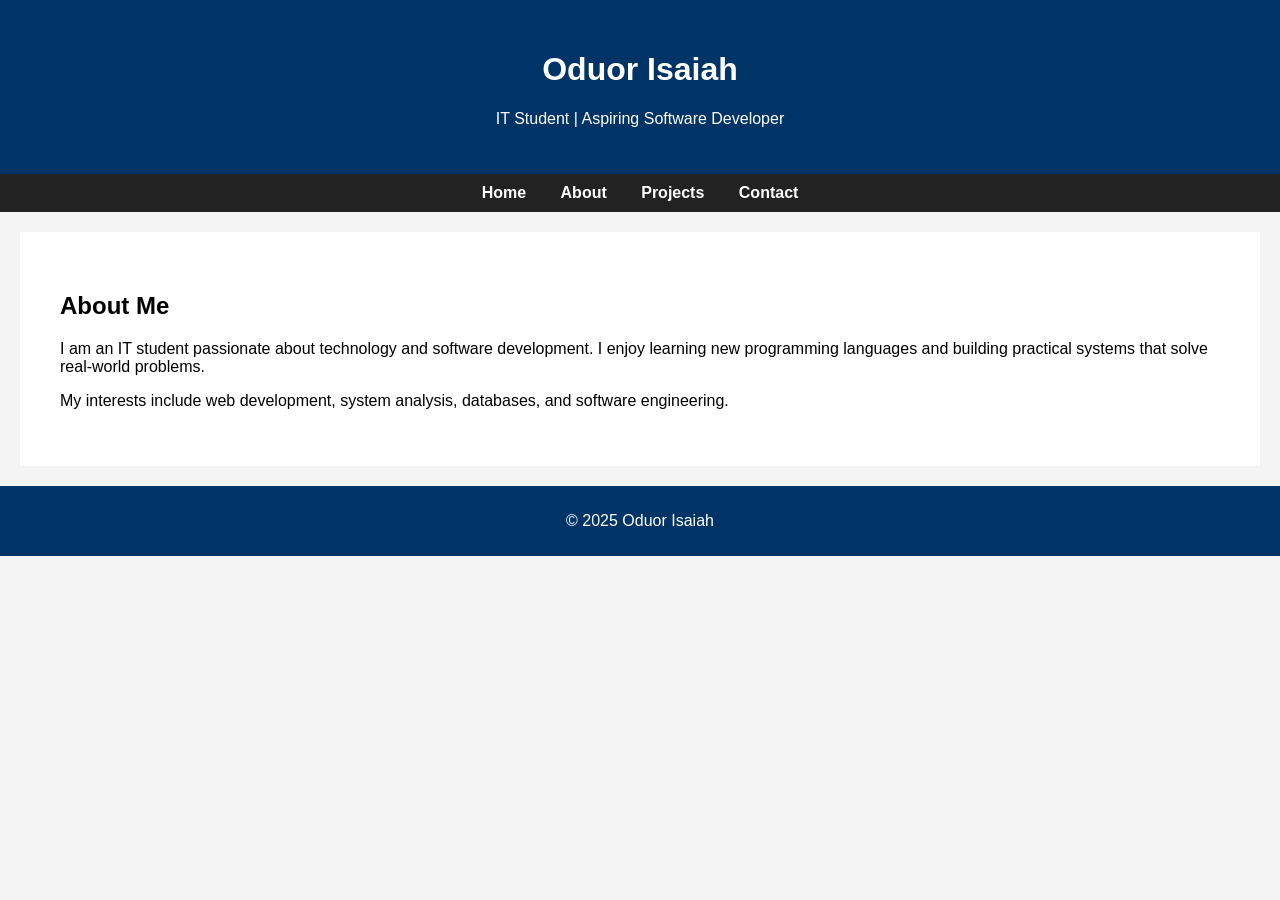
==== about.html @ 7d975245 "Add files via upload" ====
<!DOCTYPE html>
<html lang="en">
<head>
    <meta charset="UTF-8">
    <title>About Me | Oduor Isaiah</title>
    <link rel="stylesheet" href="css/style.css">
</head>
<body>

<header>
    <h1>Oduor Isaiah</h1>
    <p>IT Student | Aspiring Software Developer</p>
</header>

<nav>
    <a href="index.html">Home</a>
    <a href="about.html">About</a>
    <a href="projects.html">Projects</a>
    <a href="contact.html">Contact</a>
</nav>

<section>
    <h2>About Me</h2>
    <p>
        I am an IT student passionate about technology and software development.
        I enjoy learning new programming languages and building practical systems
        that solve real-world problems.
    </p>

    <p>
        My interests include web development, system analysis, databases,
        and software engineering.
    </p>
</section>

<footer>
    <p>© 2025 Oduor Isaiah</p>
</footer>

</body>
</html>
---- css/style.css ----
body {
    margin: 0;
    font-family: Arial, sans-serif;
    background-color: #f4f4f4;
}

header {
    background-color: #003366;
    color: white;
    text-align: center;
    padding: 30px;
}

nav {
    background-color: #222;
    text-align: center;
    padding: 10px;
}

nav a {
    color: white;
    margin: 0 15px;
    text-decoration: none;
    font-weight: bold;
}

section {
    background: white;
    margin: 20px;
    padding: 40px;
}

footer {
    background-color: #003366;
    color: white;
    text-align: center;
    padding: 10px;
}

/* Contact Links as Buttons */
section a {
    display: inline-block;
    background-color: #003366; /* Dark blue button */
    color: white;
    padding: 10px 20px;
    margin: 5px 5px 5px 0;
    text-decoration: none;
    border-radius: 5px;
    transition: background-color 0.3s ease;
    font-weight: bold;
}

section a:hover {
    background-color: #0055a5; /* Lighter blue on hover */
}

section a {
    margin-right: 10px;
    margin-bottom: 10px;
}

/* Mobile Responsive */
@media (max-width: 768px) {
    nav {
        display: flex;
        flex-direction: column;
        padding: 0;
    }

    nav a {
        margin: 10px 0;
    }

    section {
        margin: 10px;
        padding: 20px;
    }

    header {
        padding: 20px;
    }
}
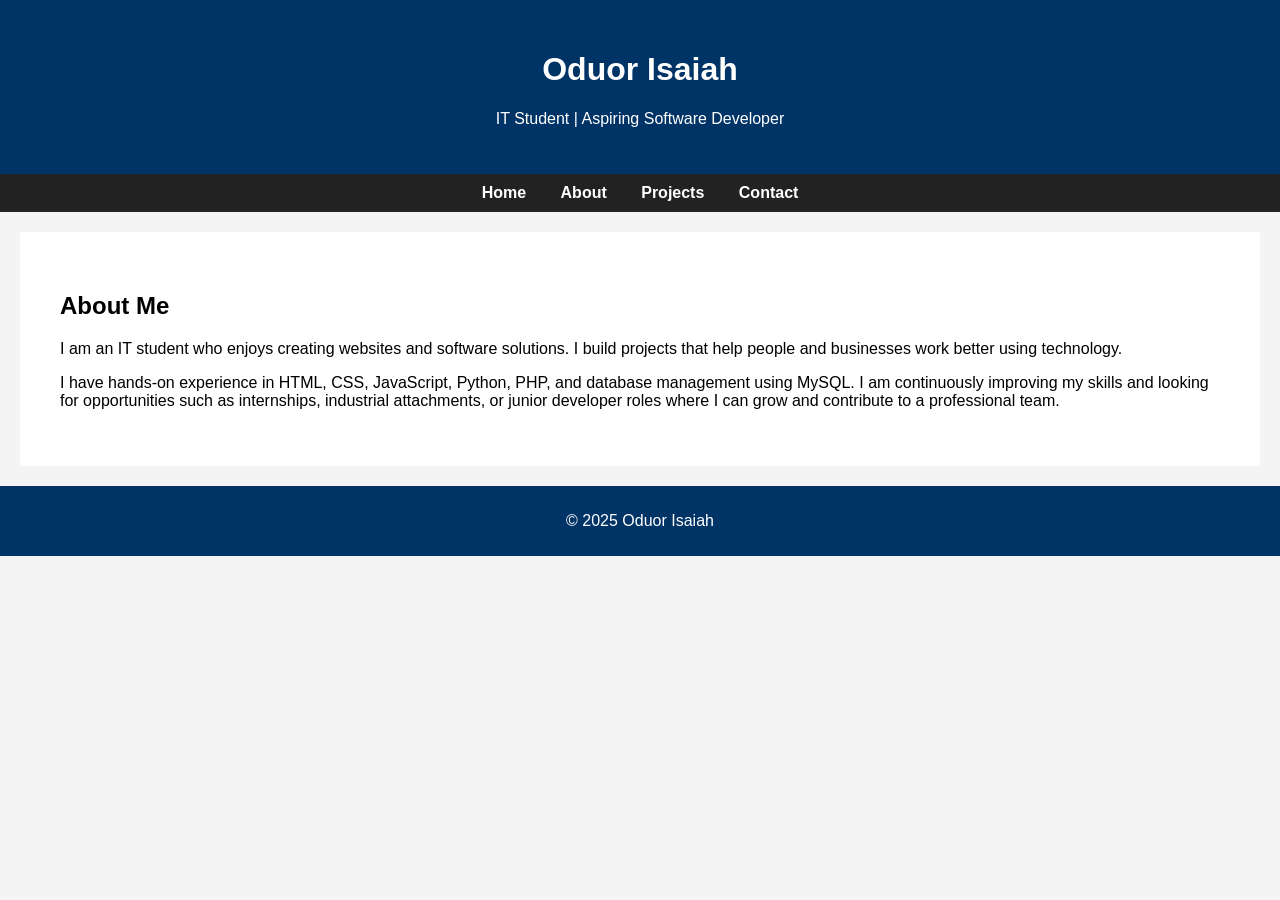
==== commit 05137aba: "Update about.html" ====
--- a/about.html
+++ b/about.html
@@ -21,17 +21,21 @@
 
 <section>
     <h2>About Me</h2>
-    <p>
-        I am an IT student passionate about technology and software development.
-        I enjoy learning new programming languages and building practical systems
-        that solve real-world problems.
-    </p>
+<p>
+I am an IT student who enjoys creating websites and software solutions.
+I build projects that help people and businesses work better using technology.
+</p>
+
 
     <p>
-        My interests include web development, system analysis, databases,
-        and software engineering.
+        I have hands-on experience in HTML, CSS, JavaScript, Python, PHP,
+        and database management using MySQL. I am continuously improving
+        my skills and looking for opportunities such as internships,
+        industrial attachments, or junior developer roles where I can grow
+        and contribute to a professional team.
     </p>
 </section>
+
 
 <footer>
     <p>© 2025 Oduor Isaiah</p>
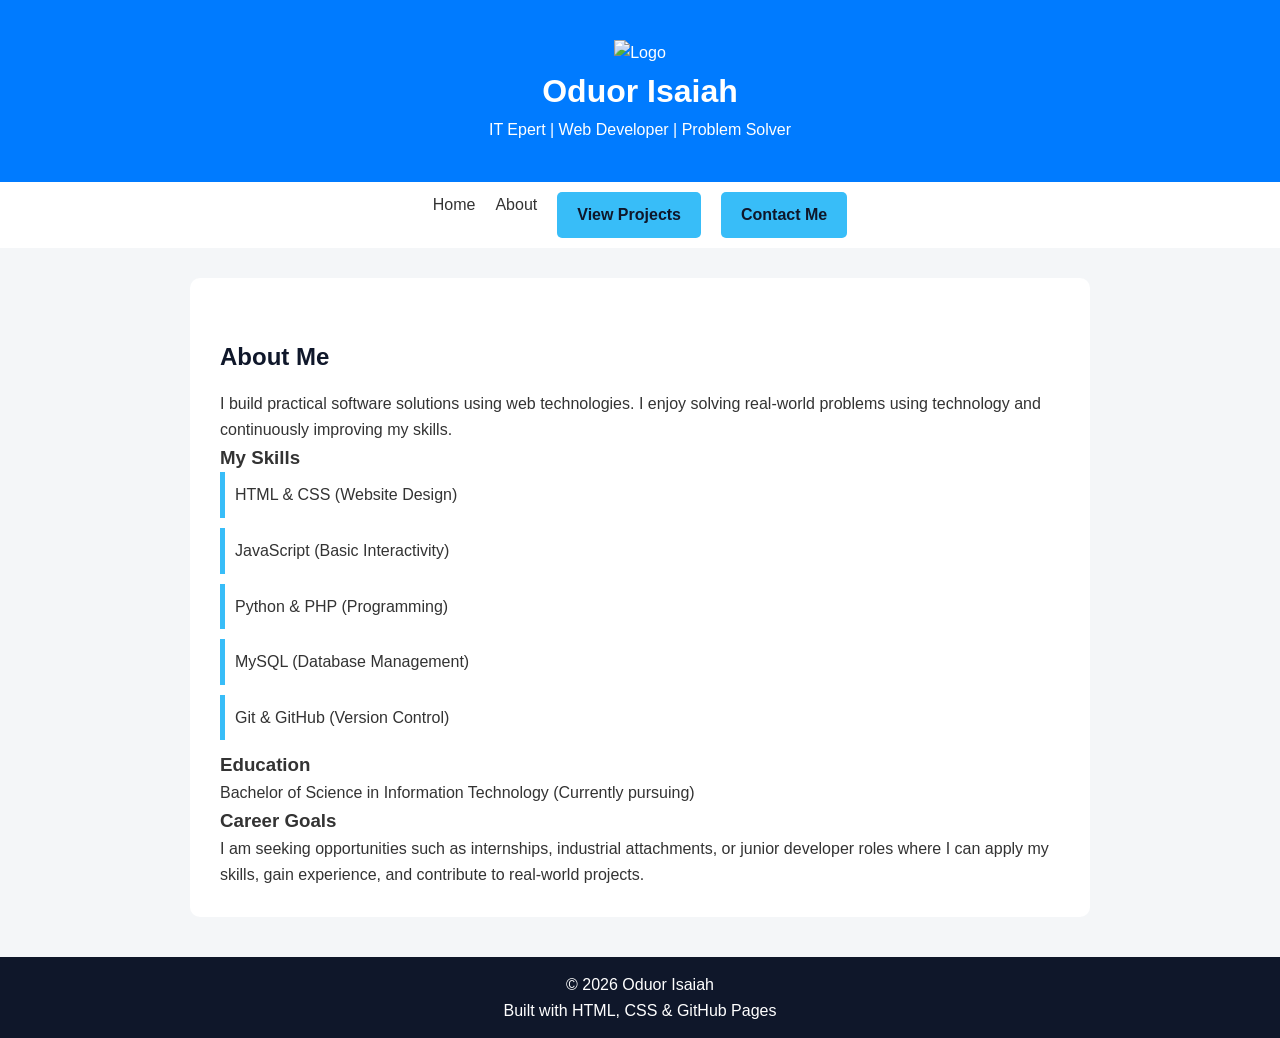
==== commit 7c3cec56: "Update about.html Update homepage design" ====
--- a/about.html
+++ b/about.html
@@ -7,38 +7,56 @@
 </head>
 <body>
 
-<header>
-    <h1>Oduor Isaiah</h1>
-    <p>IT Student | Aspiring Software Developer</p>
+<header class="header">
+    <div class="logo-container">
+        <img src="assets/images/logo.jpeg" alt="Logo" class="logo">
+        <h1>Oduor Isaiah</h1>
+    </div>
+
+    <p>IT Epert | Web Developer | Problem Solver</p>
 </header>
-
 <nav>
     <a href="index.html">Home</a>
     <a href="about.html">About</a>
-    <a href="projects.html">Projects</a>
-    <a href="contact.html">Contact</a>
+    <a href="projects.html" class="btn">View Projects</a>
+    <a href="contact.html" class="btn outline">Contact Me</a>
 </nav>
 
 <section>
     <h2>About Me</h2>
-<p>
-I am an IT student who enjoys creating websites and software solutions.
-I build projects that help people and businesses work better using technology.
-</p>
-
 
     <p>
-        I have hands-on experience in HTML, CSS, JavaScript, Python, PHP,
-        and database management using MySQL. I am continuously improving
-        my skills and looking for opportunities such as internships,
-        industrial attachments, or junior developer roles where I can grow
-        and contribute to a professional team.
+        I build practical software solutions using web technologies.
+        I enjoy solving real-world problems using technology and continuously improving my skills.
+    </p>
+
+    <h3>My Skills</h3>
+    <ul>
+        <li>HTML & CSS (Website Design)</li>
+        <li>JavaScript (Basic Interactivity)</li>
+        <li>Python & PHP (Programming)</li>
+        <li>MySQL (Database Management)</li>
+        <li>Git & GitHub (Version Control)</li>
+    </ul>
+
+    <h3>Education</h3>
+    <p>
+        Bachelor of Science in Information Technology  
+        (Currently pursuing)
+    </p>
+
+    <h3>Career Goals</h3>
+    <p>
+        I am seeking opportunities such as internships, industrial attachments,
+        or junior developer roles where I can apply my skills, gain experience,
+        and contribute to real-world projects.
     </p>
 </section>
 
 
 <footer>
-    <p>© 2025 Oduor Isaiah</p>
+    <p>© 2026 Oduor Isaiah</p>
+    <p>Built with HTML, CSS & GitHub Pages</p>
 </footer>
 
 </body>
--- a/css/style.css
+++ b/css/style.css
@@ -1,84 +1,294 @@
+* {
+    margin: 0;
+    padding: 0;
+    box-sizing: border-box;
+    font-family: 'Poppins', sans-serif;
+}
+
 body {
+    background: #f4f6f8;
+    color: #333;
+    line-height: 1.6;
+}
+
+/* HEADER */
+header {
+    background: #0f172a;
+    color: white;
+    text-align: center;
+    padding: 40px 20px;
+}
+
+.profile-img {
+    width: 150px;
+    border-radius: 50%;
+    margin-bottom: 15px;
+}
+
+/* NAVIGATION */
+nav {
+    background: #1e293b;
+    display: flex;
+    justify-content: center;
+    padding: 10px;
+}
+
+nav a {
+    color: white;
+    text-decoration: none;
+    margin: 0 15px;
+    font-weight: 500;
+}
+
+nav a:hover {
+    color: #38bdf8;
+}
+
+/* MAIN SECTION */
+section {
+    max-width: 1000px;
+    margin: auto;
+    padding: 30px 20px;
+}
+
+h2 {
+    margin: 30px 0 15px;
+    color: #0f172a;
+}
+
+/* SKILLS */
+ul {
+    list-style: none;
+}
+
+ul li {
+    background: white;
+    margin-bottom: 10px;
+    padding: 10px;
+    border-left: 5px solid #38bdf8;
+}
+
+/* PROJECTS */
+.project {
+    background: white;
+    padding: 20px;
+    margin-bottom: 25px;
+    border-radius: 8px;
+}
+
+.project img,
+.project video {
+    width: 100%;
+    max-width: 500px;
+    border-radius: 8px;
+    margin-bottom: 15px;
+}
+
+/* MINI PROJECT */
+.container {
+    margin-top: 40px;
+    background: white;
+    padding: 20px;
+    border-radius: 8px;
+    text-align: center;
+}
+
+.btn {
+    background: #38bdf8;
+    border: none;
+    padding: 10px 20px;
+    color: #0f172a;
+    font-weight: bold;
+    cursor: pointer;
+    border-radius: 5px;
+}
+
+.btn:hover {
+    background: #0ea5e9;
+}
+
+/* FOOTER */
+footer {
+    background: #0f172a;
+    color: white;
+    text-align: center;
+    padding: 15px;
+    margin-top: 40px;
+}
+
+/* RESPONSIVE */
+@media (max-width: 600px) {
+    nav {
+        flex-direction: column;
+    }
+
+    nav a {
+        margin: 8px 0;
+    }
+}
+.projects-section {
+    padding: 40px;
+    text-align: center;
+}
+
+.projects-container {
+    display: grid;
+    grid-template-columns: repeat(auto-fit, minmax(280px, 1fr));
+    gap: 25px;
+    margin-top: 30px;
+}
+
+.project-card {
+    background: #ffffff;
+    border-radius: 10px;
+    box-shadow: 0 4px 10px rgba(0,0,0,0.1);
+    padding: 20px;
+}
+
+.project-card img,
+.project-card video {
+    width: 100%;
+    border-radius: 8px;
+}
+
+.project-card h3 {
+    margin: 15px 0 10px;
+}
+
+.project-card p {
+    font-size: 0.95rem;
+    color: #555;
+}
+
+.project-links {
+    margin-top: 15px;
+}
+
+.project-links a {
+    text-decoration: none;
+    margin: 0 8px;
+    padding: 8px 14px;
+    background: #007bff;
+    color: white;
+    border-radius: 5px;
+    font-size: 0.85rem;
+}
+
+.project-links a:hover {
+    background: #0056b3;
+}
+.tags {
+    font-size: 0.8rem;
+    color: #777;
+    margin-top: 8px;
+}
+.cv-btn {
+    display: inline-block;
+    margin-top: 15px;
+    padding: 10px 18px;
+    background: #28a745;
+    color: white;
+    text-decoration: none;
+    border-radius: 6px;
+    font-weight: 500;
+}
+
+.cv-btn:hover {
+    background: #1e7e34;
+}
+section p i {
+    margin-right: 8px;
+    color: #007bff;
+    font-size: 1.1rem;
+}
+
+section p a {
+    text-decoration: none;
+}
+
+section p a:hover {
+    text-decoration: underline;
+}
+form {
+    max-width: 500px;
+    margin-top: 20px;
+}
+
+form input, form textarea {
+    width: 100%;
+    padding: 10px;
+    margin: 8px 0;
+    border-radius: 5px;
+    border: 1px solid #ccc;
+}
+
+form button {
+    background: #007bff;
+    color: white;
+    padding: 10px;
+    border: none;
+    border-radius: 5px;
+    cursor: pointer;
+}
+
+form button:hover {
+    background: #0056b3;
+}
+.project-card {
+    transition: transform 0.3s ease, box-shadow 0.3s ease;
+}
+
+.project-card:hover {
+    transform: translateY(-5px);
+    box-shadow: 0 10px 20px rgba(0,0,0,0.15);
+}
+
+nav a {
+    transition: color 0.3s;
+}
+
+nav a:hover {
+    color: #007bff;
+}
+body {
+    font-family: 'Poppins', sans-serif;
+    background: #f4f6f8;
     margin: 0;
-    font-family: Arial, sans-serif;
-    background-color: #f4f4f4;
+    color: #333;
 }
 
 header {
-    background-color: #003366;
-    color: white;
-    text-align: center;
+    background: #007bff;
+    color: white;
+    padding: 40px 20px;
+    text-align: center;
+}
+
+nav {
+    background: #ffffff;
+    padding: 10px;
+    text-align: center;
+}
+
+nav a {
+    margin: 0 10px;
+    text-decoration: none;
+    font-weight: 500;
+    color: #333;
+}
+
+nav a:hover {
+    color: #007bff;
+}
+
+section {
+    max-width: 900px;
+    margin: 30px auto;
+    background: white;
     padding: 30px;
-}
-
-nav {
-    background-color: #222;
-    text-align: center;
-    padding: 10px;
-}
-
-nav a {
-    color: white;
-    margin: 0 15px;
-    text-decoration: none;
-    font-weight: bold;
-}
-
-section {
-    background: white;
-    margin: 20px;
-    padding: 40px;
-}
-
-footer {
-    background-color: #003366;
-    color: white;
-    text-align: center;
-    padding: 10px;
-}
-
-/* Contact Links as Buttons */
-section a {
-    display: inline-block;
-    background-color: #003366; /* Dark blue button */
-    color: white;
-    padding: 10px 20px;
-    margin: 5px 5px 5px 0;
-    text-decoration: none;
-    border-radius: 5px;
-    transition: background-color 0.3s ease;
-    font-weight: bold;
-}
-
-section a:hover {
-    background-color: #0055a5; /* Lighter blue on hover */
-}
-
-section a {
-    margin-right: 10px;
-    margin-bottom: 10px;
-}
-
-/* Mobile Responsive */
-@media (max-width: 768px) {
-    nav {
-        display: flex;
-        flex-direction: column;
-        padding: 0;
-    }
-
-    nav a {
-        margin: 10px 0;
-    }
-
-    section {
-        margin: 10px;
-        padding: 20px;
-    }
-
-    header {
-        padding: 20px;
-    }
-}
-
-
+    border-radius: 10px;
+}
+
+
+
+
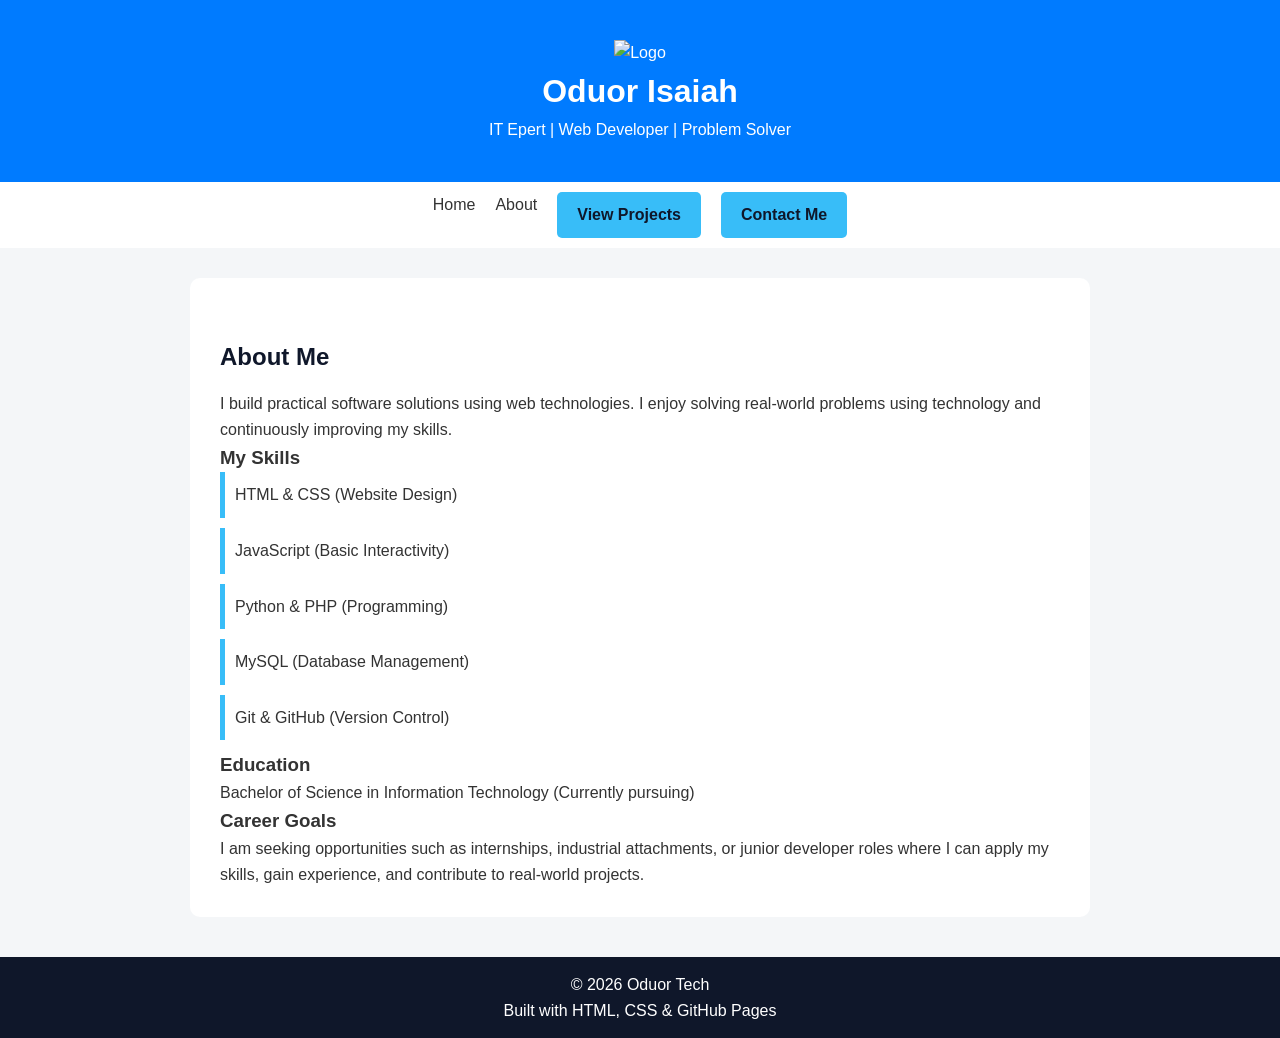
==== commit 29240da7: "Update about.html" ====
--- a/about.html
+++ b/about.html
@@ -55,7 +55,7 @@
 
 
 <footer>
-    <p>© 2026 Oduor Isaiah</p>
+    <p>© 2026 Oduor Tech</p>
     <p>Built with HTML, CSS & GitHub Pages</p>
 </footer>
 
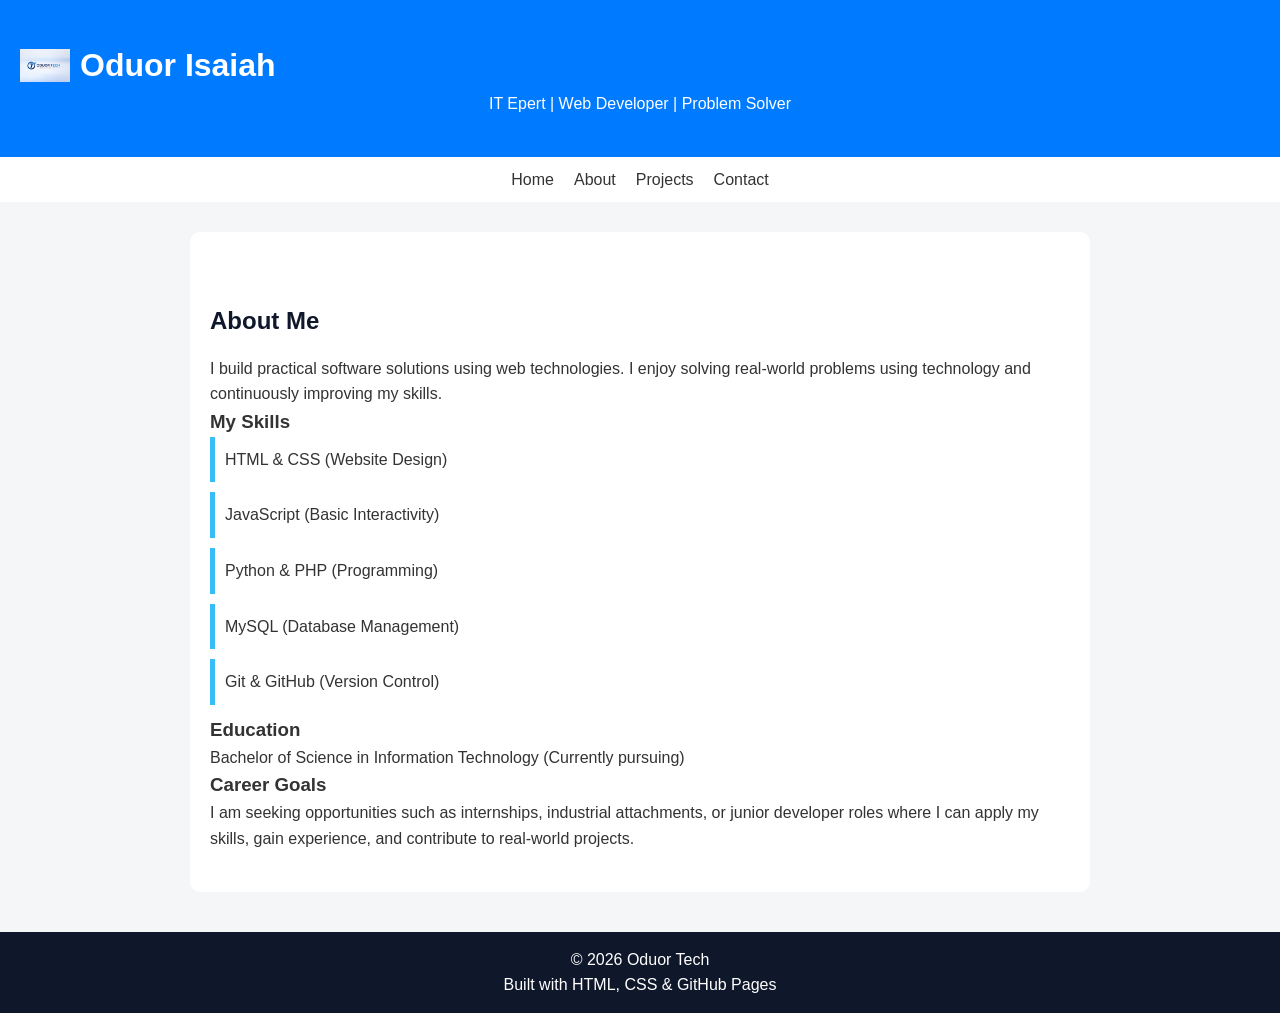
==== commit 0ebd1e2c: "Update about.html Update homepage design" ====
--- a/about.html
+++ b/about.html
@@ -18,8 +18,8 @@
 <nav>
     <a href="index.html">Home</a>
     <a href="about.html">About</a>
-    <a href="projects.html" class="btn">View Projects</a>
-    <a href="contact.html" class="btn outline">Contact Me</a>
+    <a href="projects.html">Projects</a>
+    <a href="contact.html">Contact</a>
 </nav>
 
 <section>
--- a/css/style.css
+++ b/css/style.css
@@ -288,7 +288,83 @@
     padding: 30px;
     border-radius: 10px;
 }
-
-
-
-
+.project-card:hover {
+  transform: translateY(-5px);
+  transition: 0.3s;
+}
+.bar {
+  background: #ddd;
+  border-radius: 10px;
+}
+.bar span {
+  display: block;
+  height: 10px;
+  background: #007bff;
+  border-radius: 10px;
+}
+.projects-container {
+    display: grid;
+    grid-template-columns: repeat(auto-fit, minmax(250px, 1fr));
+    gap: 20px;
+}
+
+.project-card {
+    background: white;
+    padding: 15px;
+    border-radius: 12px;
+    box-shadow: 0 8px 20px rgba(0,0,0,0.1);
+    transition: 0.3s;
+}
+
+.project-card:hover {
+    transform: translateY(-5px);
+}
+
+.project-card img,
+.project-card video {
+    width: 100%;
+    border-radius: 10px;
+}
+
+.tags {
+    font-size: 0.9em;
+    color: #007bff;
+    font-weight: bold;
+}
+
+.project-links a {
+    display: inline-block;
+    margin-right: 10px;
+    margin-top: 10px;
+    text-decoration: none;
+    color: white;
+    background: #007bff;
+    padding: 6px 12px;
+    border-radius: 6px;
+}
+.logo-container {
+    display: flex;
+    align-items: center;
+    gap: 10px;
+}
+
+.logo {
+    width: 50px;
+    height: 50px;
+    object-fit: contain;
+}
+.project-card:hover {
+    transform: scale(1.03);
+    transition: 0.3s;
+}
+section {
+    padding: 40px 20px;
+}
+section {
+    padding: 40px 20px;
+}
+
+
+
+
+
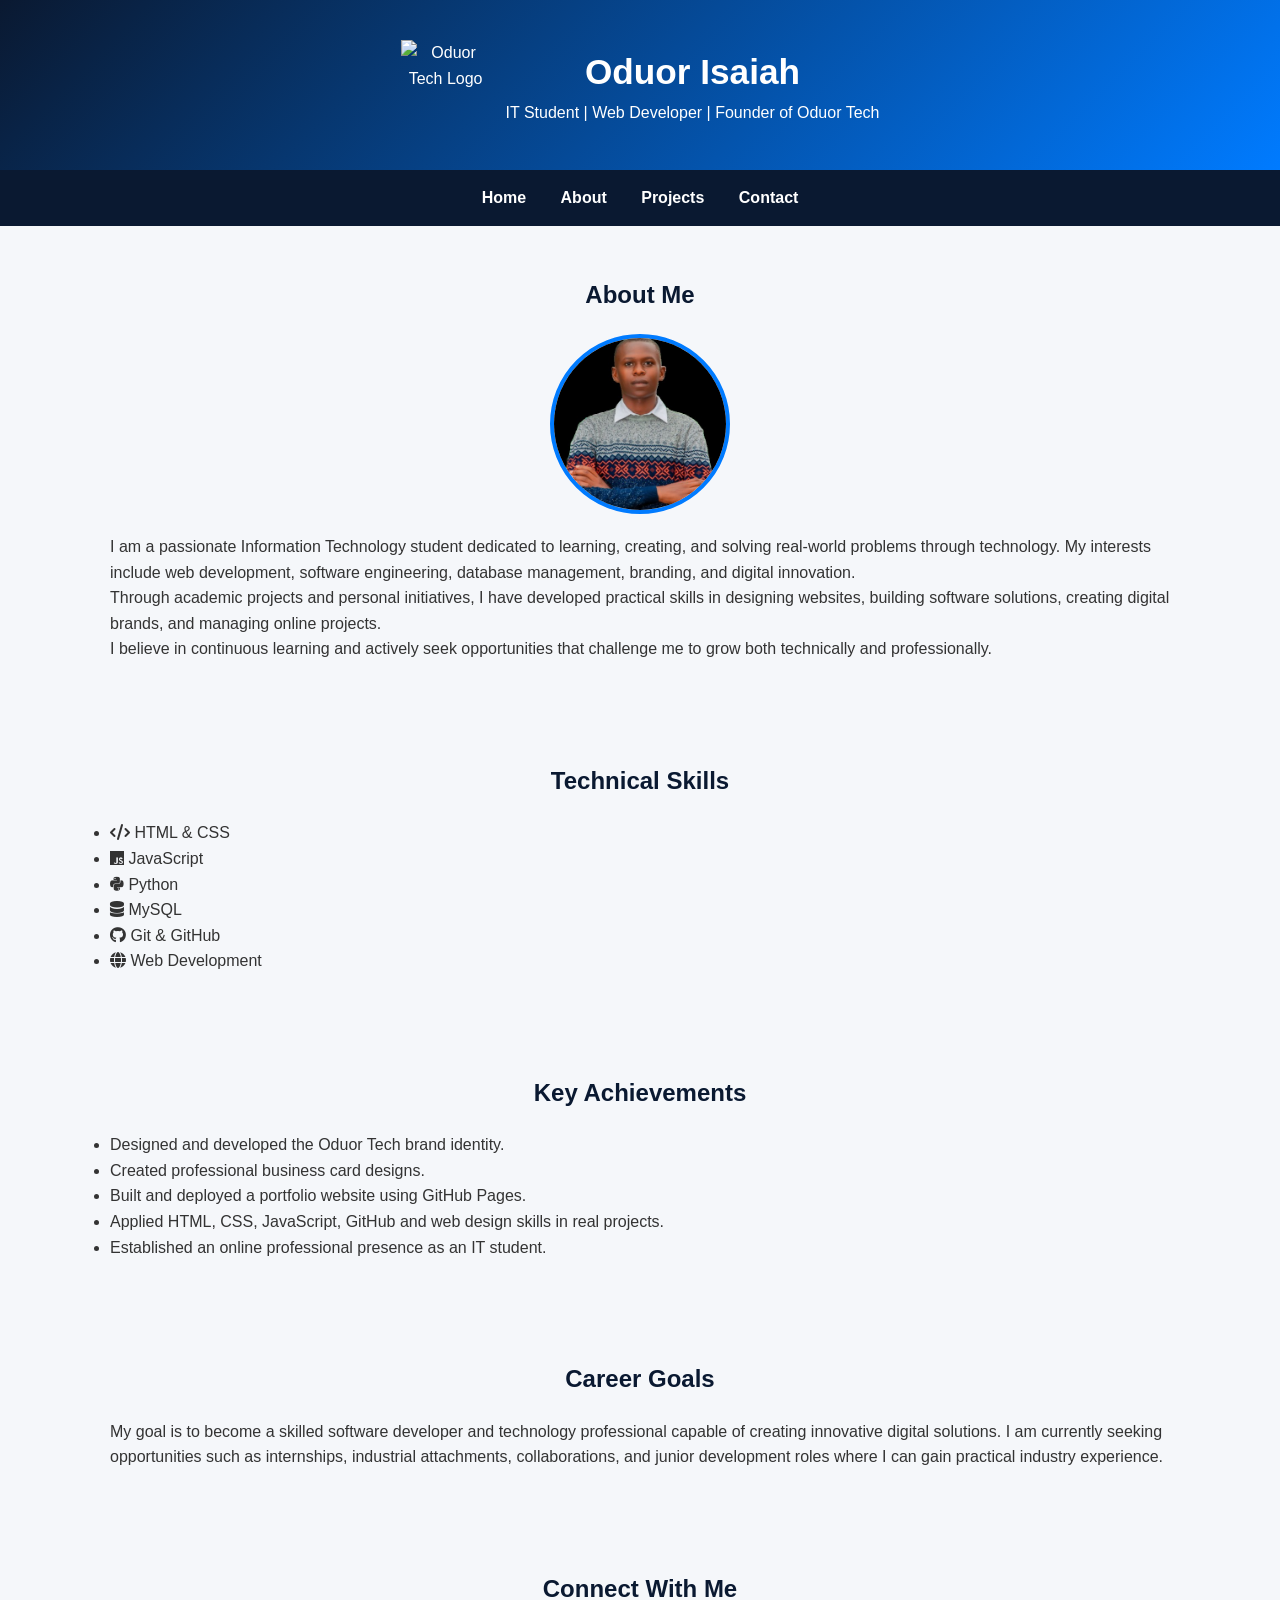
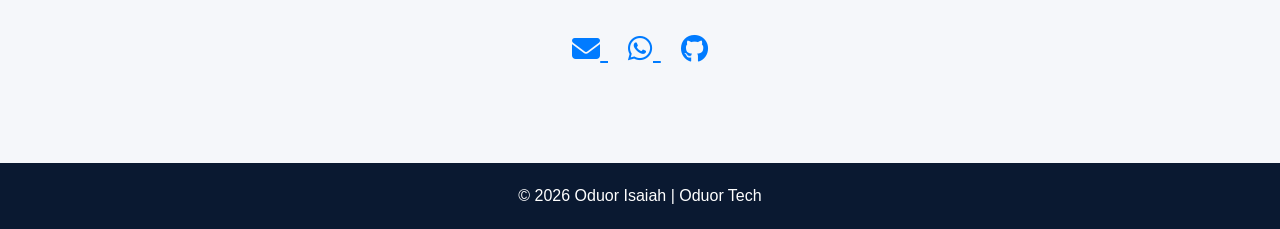
==== commit 2cf5b511: "Portfolio redesign with Oduor Tech branding" ====
--- a/about.html
+++ b/about.html
@@ -1,63 +1,158 @@
-<!DOCTYPE html>
-<html lang="en">
-<head>
-    <meta charset="UTF-8">
-    <title>About Me | Oduor Isaiah</title>
-    <link rel="stylesheet" href="css/style.css">
-</head>
-<body>
-
-<header class="header">
-    <div class="logo-container">
-        <img src="assets/images/logo.jpeg" alt="Logo" class="logo">
-        <h1>Oduor Isaiah</h1>
-    </div>
-
-    <p>IT Epert | Web Developer | Problem Solver</p>
-</header>
-<nav>
-    <a href="index.html">Home</a>
-    <a href="about.html">About</a>
-    <a href="projects.html">Projects</a>
-    <a href="contact.html">Contact</a>
-</nav>
-
-<section>
-    <h2>About Me</h2>
-
-    <p>
-        I build practical software solutions using web technologies.
-        I enjoy solving real-world problems using technology and continuously improving my skills.
-    </p>
-
-    <h3>My Skills</h3>
-    <ul>
-        <li>HTML & CSS (Website Design)</li>
-        <li>JavaScript (Basic Interactivity)</li>
-        <li>Python & PHP (Programming)</li>
-        <li>MySQL (Database Management)</li>
-        <li>Git & GitHub (Version Control)</li>
-    </ul>
-
-    <h3>Education</h3>
-    <p>
-        Bachelor of Science in Information Technology  
-        (Currently pursuing)
-    </p>
-
-    <h3>Career Goals</h3>
-    <p>
-        I am seeking opportunities such as internships, industrial attachments,
-        or junior developer roles where I can apply my skills, gain experience,
-        and contribute to real-world projects.
-    </p>
-</section>
-
-
-<footer>
-    <p>© 2026 Oduor Tech</p>
-    <p>Built with HTML, CSS & GitHub Pages</p>
-</footer>
-
-</body>
-</html>
+<!DOCTYPE html>
+<html lang="en">
+<head>
+    <meta charset="UTF-8">
+
+    <!-- Mobile Responsive -->
+    <meta name="viewport" content="width=device-width, initial-scale=1.0">
+
+    <title>About Me | Oduor Isaiah</title>
+
+    <!-- CSS -->
+    <link rel="stylesheet" href="css/style.css">
+
+    <!-- Google Font -->
+    <link href="https://fonts.googleapis.com/css2?family=Poppins:wght@300;400;600&display=swap" rel="stylesheet">
+
+    <!-- Icons -->
+    <link rel="stylesheet" href="https://cdnjs.cloudflare.com/ajax/libs/font-awesome/6.5.1/css/all.min.css">
+</head>
+
+<body>
+
+<!-- HEADER -->
+<header class="header">
+
+    <div class="logo-container">
+
+        <img src="assets/images/logo.png"
+             alt="Oduor Tech Logo"
+             class="logo">
+
+        <div>
+            <h1>Oduor Isaiah</h1>
+            <p>IT Student | Web Developer | Founder of Oduor Tech</p>
+        </div>
+
+    </div>
+
+</header>
+
+<!-- NAVIGATION -->
+<nav>
+    <a href="index.html">Home</a>
+    <a href="about.html">About</a>
+    <a href="projects.html">Projects</a>
+    <a href="contact.html">Contact</a>
+</nav>
+
+<!-- ABOUT SECTION -->
+<section>
+
+    <h2>About Me</h2>
+
+    <img src="assets/images/profile.jpg"
+         alt="Oduor Isaiah"
+         class="profile-img">
+
+    <p>
+        I am a passionate Information Technology student dedicated to
+        learning, creating, and solving real-world problems through technology.
+        My interests include web development, software engineering,
+        database management, branding, and digital innovation.
+    </p>
+
+    <p>
+        Through academic projects and personal initiatives, I have developed
+        practical skills in designing websites, building software solutions,
+        creating digital brands, and managing online projects.
+    </p>
+
+    <p>
+        I believe in continuous learning and actively seek opportunities
+        that challenge me to grow both technically and professionally.
+    </p>
+
+</section>
+
+<!-- TECHNICAL SKILLS -->
+<section>
+
+    <h2>Technical Skills</h2>
+
+    <ul>
+        <li><i class="fa-solid fa-code"></i> HTML & CSS</li>
+        <li><i class="fa-brands fa-js"></i> JavaScript</li>
+        <li><i class="fa-brands fa-python"></i> Python</li>
+        <li><i class="fa-solid fa-database"></i> MySQL</li>
+        <li><i class="fa-brands fa-github"></i> Git & GitHub</li>
+        <li><i class="fa-solid fa-globe"></i> Web Development</li>
+    </ul>
+
+</section>
+
+<!-- ACHIEVEMENTS -->
+<section>
+
+    <h2>Key Achievements</h2>
+
+    <ul>
+        <li>Designed and developed the Oduor Tech brand identity.</li>
+
+        <li>Created professional business card designs.</li>
+
+        <li>Built and deployed a portfolio website using GitHub Pages.</li>
+
+        <li>Applied HTML, CSS, JavaScript, GitHub and web design skills in real projects.</li>
+
+        <li>Established an online professional presence as an IT student.</li>
+
+    </ul>
+
+</section>
+
+<!-- CAREER GOALS -->
+<section>
+
+    <h2>Career Goals</h2>
+
+    <p>
+        My goal is to become a skilled software developer and technology
+        professional capable of creating innovative digital solutions.
+        I am currently seeking opportunities such as internships,
+        industrial attachments, collaborations, and junior development roles
+        where I can gain practical industry experience.
+    </p>
+
+</section>
+
+<!-- SOCIAL LINKS -->
+<section>
+
+    <h2>Connect With Me</h2>
+
+    <div class="social-links">
+
+        <a href="mailto:otienoisaya21@gmail.com">
+            <i class="fa-solid fa-envelope"></i>
+        </a>
+
+        <a href="https://wa.me/254704125364">
+            <i class="fa-brands fa-whatsapp"></i>
+        </a>
+
+        <a href="https://github.com/oduorisaiah417-crypto">
+            <i class="fa-brands fa-github"></i>
+        </a>
+
+    </div>
+
+</section>
+
+<!-- FOOTER -->
+<footer>
+    <p>© 2026 Oduor Isaiah | Oduor Tech</p>
+</footer>
+
+</body>
+</html>
--- a/css/style.css
+++ b/css/style.css
@@ -1,370 +1,295 @@
-* {
-    margin: 0;
-    padding: 0;
-    box-sizing: border-box;
-    font-family: 'Poppins', sans-serif;
-}
-
-body {
-    background: #f4f6f8;
-    color: #333;
-    line-height: 1.6;
-}
-
-/* HEADER */
-header {
-    background: #0f172a;
-    color: white;
-    text-align: center;
-    padding: 40px 20px;
-}
-
-.profile-img {
-    width: 150px;
-    border-radius: 50%;
-    margin-bottom: 15px;
-}
-
-/* NAVIGATION */
-nav {
-    background: #1e293b;
-    display: flex;
-    justify-content: center;
-    padding: 10px;
-}
-
-nav a {
-    color: white;
-    text-decoration: none;
-    margin: 0 15px;
-    font-weight: 500;
-}
-
-nav a:hover {
-    color: #38bdf8;
-}
-
-/* MAIN SECTION */
-section {
-    max-width: 1000px;
-    margin: auto;
-    padding: 30px 20px;
-}
-
-h2 {
-    margin: 30px 0 15px;
-    color: #0f172a;
-}
-
-/* SKILLS */
-ul {
-    list-style: none;
-}
-
-ul li {
-    background: white;
-    margin-bottom: 10px;
-    padding: 10px;
-    border-left: 5px solid #38bdf8;
-}
-
-/* PROJECTS */
-.project {
-    background: white;
-    padding: 20px;
-    margin-bottom: 25px;
-    border-radius: 8px;
-}
-
-.project img,
-.project video {
-    width: 100%;
-    max-width: 500px;
-    border-radius: 8px;
-    margin-bottom: 15px;
-}
-
-/* MINI PROJECT */
-.container {
-    margin-top: 40px;
-    background: white;
-    padding: 20px;
-    border-radius: 8px;
-    text-align: center;
-}
-
-.btn {
-    background: #38bdf8;
-    border: none;
-    padding: 10px 20px;
-    color: #0f172a;
-    font-weight: bold;
-    cursor: pointer;
-    border-radius: 5px;
-}
-
-.btn:hover {
-    background: #0ea5e9;
-}
-
-/* FOOTER */
-footer {
-    background: #0f172a;
-    color: white;
-    text-align: center;
-    padding: 15px;
-    margin-top: 40px;
-}
-
-/* RESPONSIVE */
-@media (max-width: 600px) {
-    nav {
-        flex-direction: column;
-    }
-
-    nav a {
-        margin: 8px 0;
-    }
-}
-.projects-section {
-    padding: 40px;
-    text-align: center;
-}
-
-.projects-container {
-    display: grid;
-    grid-template-columns: repeat(auto-fit, minmax(280px, 1fr));
-    gap: 25px;
-    margin-top: 30px;
-}
-
-.project-card {
-    background: #ffffff;
-    border-radius: 10px;
-    box-shadow: 0 4px 10px rgba(0,0,0,0.1);
-    padding: 20px;
-}
-
-.project-card img,
-.project-card video {
-    width: 100%;
-    border-radius: 8px;
-}
-
-.project-card h3 {
-    margin: 15px 0 10px;
-}
-
-.project-card p {
-    font-size: 0.95rem;
-    color: #555;
-}
-
-.project-links {
-    margin-top: 15px;
-}
-
-.project-links a {
-    text-decoration: none;
-    margin: 0 8px;
-    padding: 8px 14px;
-    background: #007bff;
-    color: white;
-    border-radius: 5px;
-    font-size: 0.85rem;
-}
-
-.project-links a:hover {
-    background: #0056b3;
-}
-.tags {
-    font-size: 0.8rem;
-    color: #777;
-    margin-top: 8px;
-}
-.cv-btn {
-    display: inline-block;
-    margin-top: 15px;
-    padding: 10px 18px;
-    background: #28a745;
-    color: white;
-    text-decoration: none;
-    border-radius: 6px;
-    font-weight: 500;
-}
-
-.cv-btn:hover {
-    background: #1e7e34;
-}
-section p i {
-    margin-right: 8px;
-    color: #007bff;
-    font-size: 1.1rem;
-}
-
-section p a {
-    text-decoration: none;
-}
-
-section p a:hover {
-    text-decoration: underline;
-}
-form {
-    max-width: 500px;
-    margin-top: 20px;
-}
-
-form input, form textarea {
-    width: 100%;
-    padding: 10px;
-    margin: 8px 0;
-    border-radius: 5px;
-    border: 1px solid #ccc;
-}
-
-form button {
-    background: #007bff;
-    color: white;
-    padding: 10px;
-    border: none;
-    border-radius: 5px;
-    cursor: pointer;
-}
-
-form button:hover {
-    background: #0056b3;
-}
-.project-card {
-    transition: transform 0.3s ease, box-shadow 0.3s ease;
-}
-
-.project-card:hover {
-    transform: translateY(-5px);
-    box-shadow: 0 10px 20px rgba(0,0,0,0.15);
-}
-
-nav a {
-    transition: color 0.3s;
-}
-
-nav a:hover {
-    color: #007bff;
-}
-body {
-    font-family: 'Poppins', sans-serif;
-    background: #f4f6f8;
-    margin: 0;
-    color: #333;
-}
-
-header {
-    background: #007bff;
-    color: white;
-    padding: 40px 20px;
-    text-align: center;
-}
-
-nav {
-    background: #ffffff;
-    padding: 10px;
-    text-align: center;
-}
-
-nav a {
-    margin: 0 10px;
-    text-decoration: none;
-    font-weight: 500;
-    color: #333;
-}
-
-nav a:hover {
-    color: #007bff;
-}
-
-section {
-    max-width: 900px;
-    margin: 30px auto;
-    background: white;
-    padding: 30px;
-    border-radius: 10px;
-}
-.project-card:hover {
-  transform: translateY(-5px);
-  transition: 0.3s;
-}
-.bar {
-  background: #ddd;
-  border-radius: 10px;
-}
-.bar span {
-  display: block;
-  height: 10px;
-  background: #007bff;
-  border-radius: 10px;
-}
-.projects-container {
-    display: grid;
-    grid-template-columns: repeat(auto-fit, minmax(250px, 1fr));
-    gap: 20px;
-}
-
-.project-card {
-    background: white;
-    padding: 15px;
-    border-radius: 12px;
-    box-shadow: 0 8px 20px rgba(0,0,0,0.1);
-    transition: 0.3s;
-}
-
-.project-card:hover {
-    transform: translateY(-5px);
-}
-
-.project-card img,
-.project-card video {
-    width: 100%;
-    border-radius: 10px;
-}
-
-.tags {
-    font-size: 0.9em;
-    color: #007bff;
-    font-weight: bold;
-}
-
-.project-links a {
-    display: inline-block;
-    margin-right: 10px;
-    margin-top: 10px;
-    text-decoration: none;
-    color: white;
-    background: #007bff;
-    padding: 6px 12px;
-    border-radius: 6px;
-}
-.logo-container {
-    display: flex;
-    align-items: center;
-    gap: 10px;
-}
-
-.logo {
-    width: 50px;
-    height: 50px;
-    object-fit: contain;
-}
-.project-card:hover {
-    transform: scale(1.03);
-    transition: 0.3s;
-}
-section {
-    padding: 40px 20px;
-}
-section {
-    padding: 40px 20px;
-}
-
-
-
-
-
+/* =========================
+   GENERAL STYLING
+========================= */
+
+*{
+    margin:0;
+    padding:0;
+    box-sizing:border-box;
+}
+
+body{
+    font-family:'Poppins', sans-serif;
+    background:#f5f7fa;
+    color:#333;
+    line-height:1.6;
+}
+
+/* =========================
+   HEADER
+========================= */
+
+.header{
+    background:linear-gradient(135deg,#0a1931,#007bff);
+    color:white;
+    text-align:center;
+    padding:40px 20px;
+}
+
+.logo-container{
+    display:flex;
+    justify-content:center;
+    align-items:center;
+    gap:15px;
+    flex-wrap:wrap;
+}
+
+.logo{
+    width:90px;
+    height:90px;
+    object-fit:contain;
+}
+
+.header h1{
+    font-size:2.2rem;
+}
+
+.header p{
+    font-size:1rem;
+}
+
+/* =========================
+   NAVIGATION
+========================= */
+
+nav{
+    background:#0a1931;
+    text-align:center;
+    padding:15px;
+}
+
+nav a{
+    color:white;
+    text-decoration:none;
+    margin:0 15px;
+    font-weight:600;
+    transition:0.3s;
+}
+
+nav a:hover{
+    color:#00c3ff;
+}
+
+/* =========================
+   SECTIONS
+========================= */
+
+section{
+    max-width:1100px;
+    margin:auto;
+    padding:50px 20px;
+}
+
+section h2{
+    text-align:center;
+    color:#0a1931;
+    margin-bottom:20px;
+}
+
+/* =========================
+   PROFILE IMAGE
+========================= */
+
+.profile-img{
+    width:180px;
+    height:180px;
+    border-radius:50%;
+    object-fit:cover;
+    display:block;
+    margin:20px auto;
+    border:4px solid #007bff;
+}
+
+/* =========================
+   BUTTONS
+========================= */
+
+.btn{
+    display:inline-block;
+    background:#007bff;
+    color:white;
+    padding:12px 25px;
+    margin:10px 5px;
+    text-decoration:none;
+    border-radius:8px;
+    transition:0.3s;
+}
+
+.btn:hover{
+    background:#0056b3;
+}
+
+.outline{
+    background:white;
+    color:#007bff;
+    border:2px solid #007bff;
+}
+
+.outline:hover{
+    background:#007bff;
+    color:white;
+}
+
+/* =========================
+   SKILLS BARS
+========================= */
+
+.bar{
+    width:100%;
+    background:#ddd;
+    border-radius:20px;
+    margin-bottom:20px;
+}
+
+.bar span{
+    display:block;
+    height:15px;
+    background:#007bff;
+    border-radius:20px;
+}
+
+/* =========================
+   PROJECTS
+========================= */
+
+.projects-container{
+    display:grid;
+    grid-template-columns:repeat(auto-fit,minmax(300px,1fr));
+    gap:25px;
+}
+
+.project-card{
+    background:white;
+    border-radius:15px;
+    overflow:hidden;
+    box-shadow:0 4px 15px rgba(0,0,0,0.1);
+    transition:0.3s;
+}
+
+.project-card:hover{
+    transform:translateY(-8px);
+}
+
+.project-card img,
+.project-card video{
+    width:100%;
+}
+
+.project-card h3{
+    padding:15px;
+}
+
+.project-card p{
+    padding:0 15px 15px;
+}
+
+.tags{
+    color:#007bff;
+    font-weight:bold;
+}
+
+.project-links{
+    padding:15px;
+}
+
+.project-links a{
+    text-decoration:none;
+    background:#007bff;
+    color:white;
+    padding:8px 15px;
+    border-radius:6px;
+    margin-right:10px;
+}
+
+.project-links a:hover{
+    background:#0056b3;
+}
+
+/* =========================
+   CONTACT FORM
+========================= */
+
+form{
+    max-width:600px;
+    margin:30px auto;
+    display:flex;
+    flex-direction:column;
+    gap:15px;
+}
+
+input,
+textarea{
+    padding:12px;
+    border:1px solid #ccc;
+    border-radius:8px;
+    font-size:16px;
+}
+
+textarea{
+    height:140px;
+}
+
+button{
+    background:#007bff;
+    color:white;
+    border:none;
+    padding:12px;
+    border-radius:8px;
+    cursor:pointer;
+}
+
+button:hover{
+    background:#0056b3;
+}
+
+/* =========================
+   SOCIAL ICONS
+========================= */
+
+.social-links{
+    text-align:center;
+    margin-top:20px;
+}
+
+.social-links a{
+    color:#007bff;
+    font-size:28px;
+    margin:0 10px;
+}
+
+.social-links a:hover{
+    color:#0056b3;
+}
+
+/* =========================
+   FOOTER
+========================= */
+
+footer{
+    background:#0a1931;
+    color:white;
+    text-align:center;
+    padding:20px;
+    margin-top:40px;
+}
+
+/* =========================
+   MOBILE
+========================= */
+
+@media(max-width:768px){
+
+    .logo-container{
+        flex-direction:column;
+    }
+
+    .header h1{
+        font-size:1.8rem;
+    }
+
+    nav a{
+        display:block;
+        margin:10px 0;
+    }
+
+}
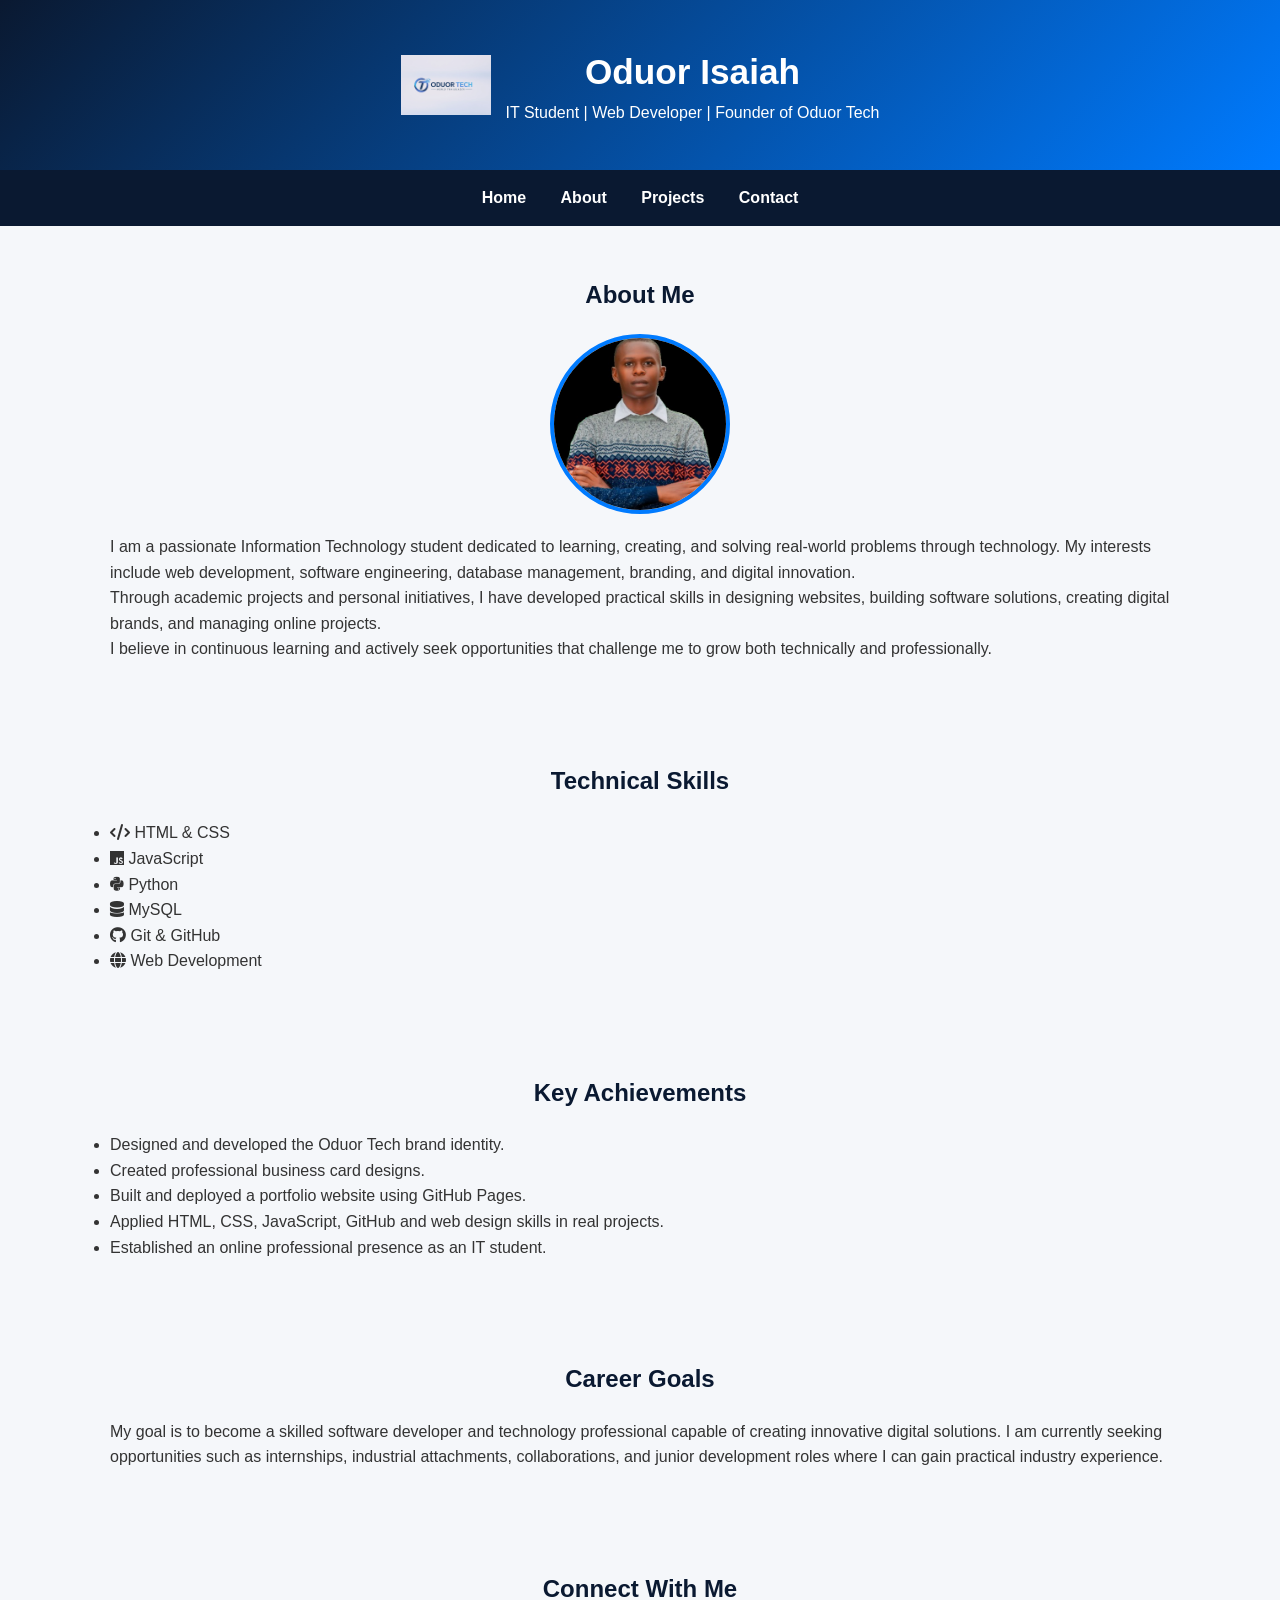
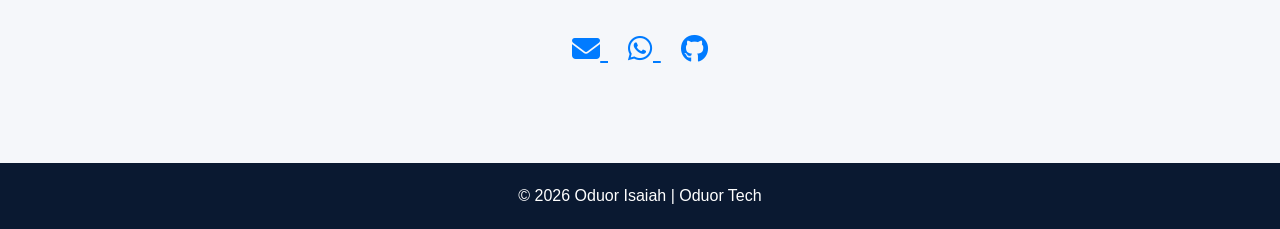
==== commit 36114da2: "Fixed logo display and updated footer to 2026" ====
--- a/about.html
+++ b/about.html
@@ -25,7 +25,7 @@
 
     <div class="logo-container">
 
-        <img src="assets/images/logo.png"
+        <img src="assets/images/Logo.png"
              alt="Oduor Tech Logo"
              class="logo">
 
